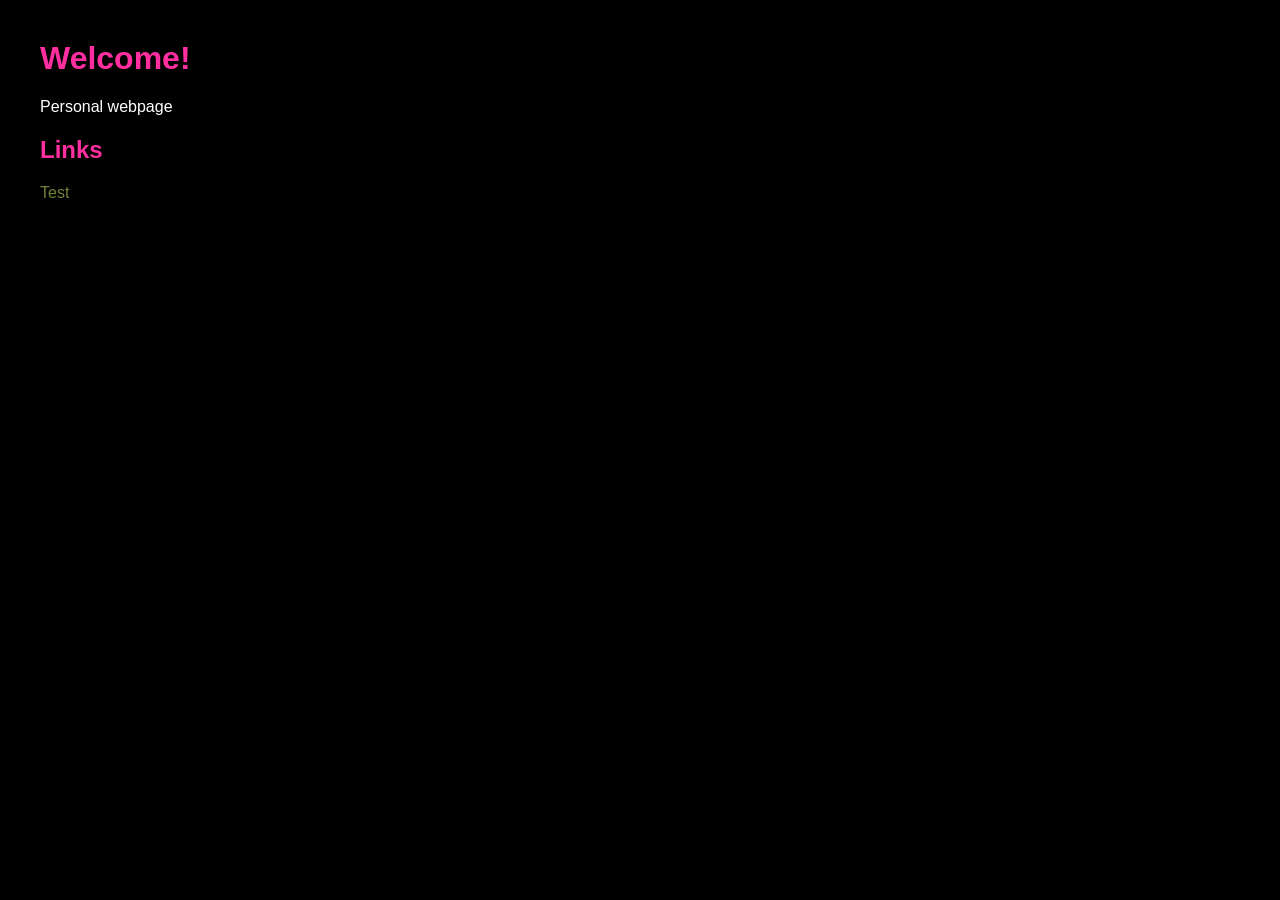
==== index.html @ 4f5c50da "Create index.html" ====
<!DOCTYPE html>
<html lang="fr">
<head>
    <meta charset="UTF-8">
    <title>Romain Azaïs</title>

    <style>
        body {
            background-color: #000000;
            color: #ffffff;
            font-family: Arial, sans-serif;
            margin: 40px;
        }

        h1, h2, h3 {
            color: #ff2fa0;
        }

        a {
            color: #708238;
            text-decoration: none;
        }

        a:hover {
            text-decoration: underline;
        }
    </style>
</head>

<body>

    <h1>Welcome!</h1>

    <p>
        Personal webpage
    </p>

    <h2>Links</h2>

    <p>
        <a href="https://romainazais.github.io">Test</a>
    </p>

</body>
</html>
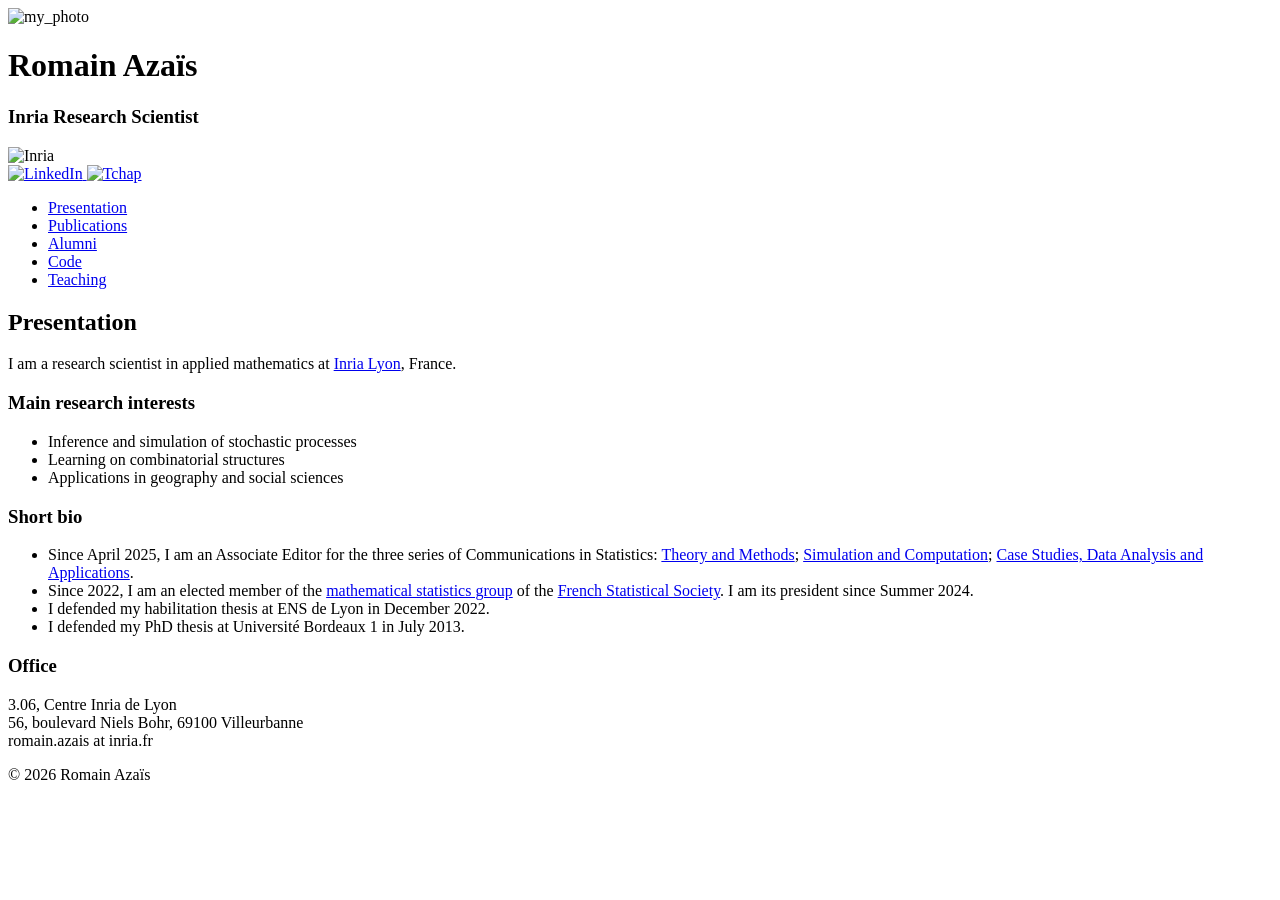
==== commit 32ef1637: "Add files via upload" ====
--- a/index.html
+++ b/index.html
@@ -1,45 +1,91 @@
 <!DOCTYPE html>
 <html lang="fr">
-<head>
-    <meta charset="UTF-8">
-    <title>Romain Azaïs</title>
+    <head>
+        <meta charset="UTF-8">
+        <title>Romain Azaïs</title>
+        <link rel="icon" type="image/png" href="assets/terre.png">
+        <link rel="stylesheet" href="css/style.css">
+    </head>
+    
+    <body>
 
-    <style>
-        body {
-            background-color: #000000;
-            color: #ffffff;
-            font-family: Arial, sans-serif;
-            margin: 40px;
-        }
+        <!-- HEADER -->
+        <header>
+            <!-- Bloc de gauche -->
+            <div class="header-left">
+                <img src="assets/cropped_ra.jpg" alt="my_photo">
+                <div class="header-text">
+                    <h1>Romain Azaïs</h1>
+                    <h3>Inria Research Scientist</h3>
+                </div>
+            </div>
 
-        h1, h2, h3 {
-            color: #ff2fa0;
-        }
+            <!-- Bloc central -->
+            <div class="header-center">
+                <img src="assets/logo_inria.png" alt="Inria">
+            </div>
 
-        a {
-            color: #708238;
-            text-decoration: none;
-        }
+            <!-- Bloc de droite -->
+            <div class="social-icons">
+                <a href="https://www.linkedin.com/in/romainazais/" target="_blank">
+                    <img src="assets/logo_linkedin.png" alt="LinkedIn">
+                </a>
+                <a href="https://www.tchap.gouv.fr/#/user/@romain.azais-inria.fr:agent.education.tchap.gouv.fr" target="_blank">
+                    <img src="assets/logo_tchap.png" alt="Tchap">
+                </a>
+            </div>
+        </header>
 
-        a:hover {
-            text-decoration: underline;
-        }
-    </style>
-</head>
+        <!-- MENU -->
+        <nav>
+            <ul>
+                <li><a href="#">Presentation</a></li>
+                <li><a href="#">Publications</a></li>
+                <li><a href="#">Alumni</a></li>
+                <li><a href="#">Code</a></li>
+                <li><a href="#">Teaching</a></li>
+            </ul>
+        </nav>
 
-<body>
+        <!-- MAIN -->
+        <main>
+            <h2>Presentation</h2>
+            <p>
+                I am a research scientist in applied mathematics at <a href="https://www.inria.fr/fr/centre-inria-de-lyon">Inria Lyon</a>, France.
+            </p>
 
-    <h1>Welcome!</h1>
+            <h3>Main research interests</h3>
 
-    <p>
-        Personal webpage
-    </p>
+            <ul>
+                <li>Inference and simulation of stochastic processes</li>
+                <li>Learning on combinatorial structures</li>
+                <li>Applications in geography and social sciences</li>
+            </ul>
 
-    <h2>Links</h2>
+            <h3>Short bio</h3>
+            <ul>
+                <li>Since April 2025, I am an Associate Editor for the three series of Communications in Statistics: <a href="https://www.tandfonline.com/toc/lsta20/current">Theory and Methods</a>; <a href="https://www.tandfonline.com/toc/lssp20/current">Simulation and Computation</a>; <a href="https://www.tandfonline.com/toc/ucas20/current">Case Studies, Data Analysis and Applications</a>.</li>
+                <li>Since 2022, I am an elected member of the <a href="https://www.sfds.asso.fr/fr/statistique_mathematique/465-statistique_mathematique/">mathematical statistics group</a> of the <a href="https://www.sfds.asso.fr/">French Statistical Society</a>. I am its president since Summer 2024.</li>
+                <li>I defended my habilitation thesis at ENS de Lyon in December 2022.</li>
+                <li>I defended my PhD thesis at Université Bordeaux 1 in July 2013.</li>
+            </ul>
 
-    <p>
-        <a href="https://romainazais.github.io">Test</a>
-    </p>
+            <h3>Office</h3>
+            <p>
+                3.06, Centre Inria de Lyon<br/>
+                56, boulevard Niels Bohr, 69100 Villeurbanne<br/>
+                romain.azais at inria.fr
+            </p>
+        </main>
 
-</body>
-</html>
+        <!-- FOOTER -->
+        <footer>
+            © <span id="year"></span> Romain Azaïs
+        </footer>
+
+        <script>
+            document.getElementById("year").textContent = new Date().getFullYear();
+        </script>
+
+    </body>
+</html>
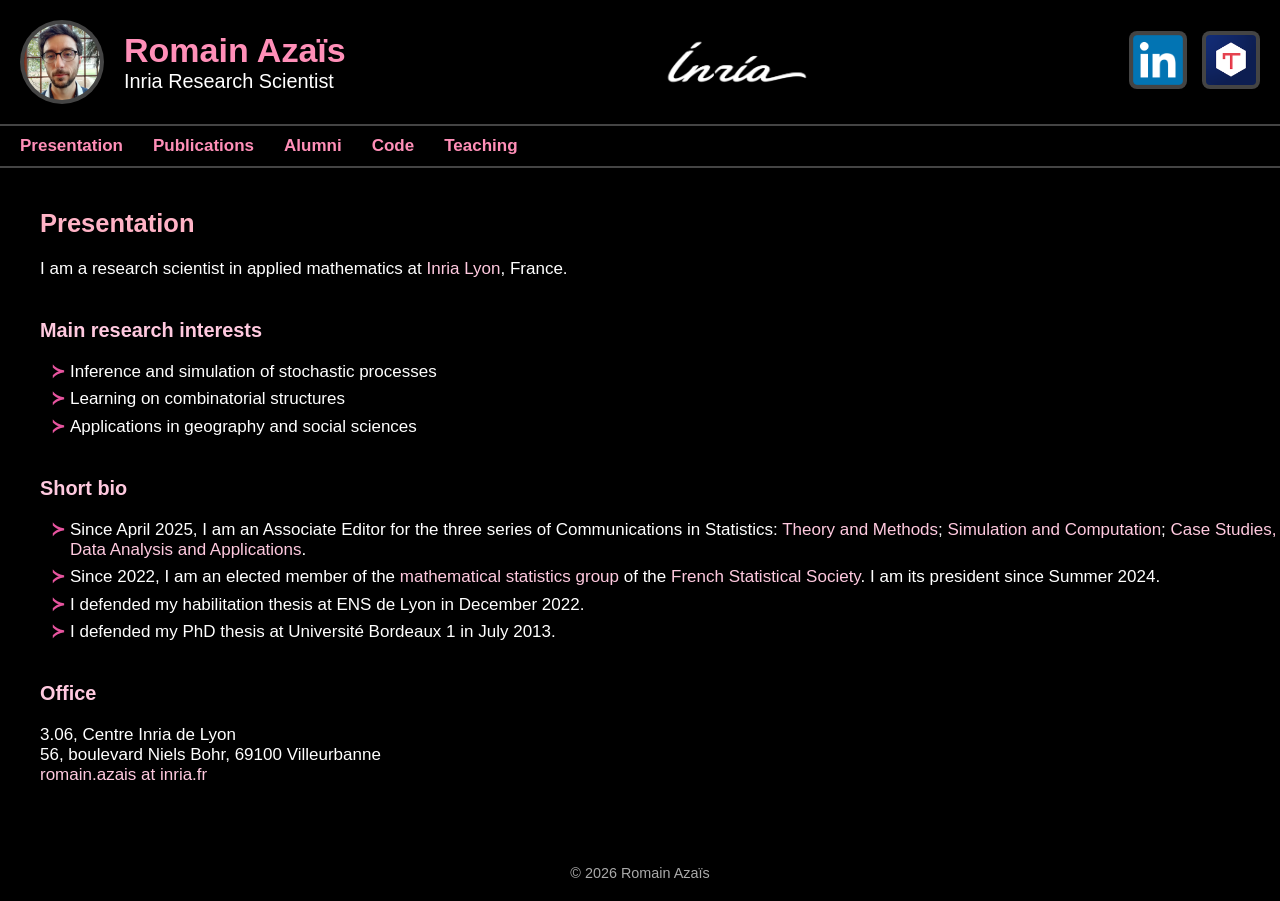
==== commit ce88d292: "Update mailto in index.html" ====
--- a/index.html
+++ b/index.html
@@ -39,11 +39,11 @@
         <!-- MENU -->
         <nav>
             <ul>
-                <li><a href="#">Presentation</a></li>
-                <li><a href="#">Publications</a></li>
-                <li><a href="#">Alumni</a></li>
-                <li><a href="#">Code</a></li>
-                <li><a href="#">Teaching</a></li>
+                <li><a href="index.html">Presentation</a></li>
+                <li><a href="publications.html">Publications</a></li>
+                <li><a href="alumni.html">Alumni</a></li>
+                <li><a href="code.html">Code</a></li>
+                <li><a href="teaching.html">Teaching</a></li>
             </ul>
         </nav>
 
@@ -51,7 +51,7 @@
         <main>
             <h2>Presentation</h2>
             <p>
-                I am a research scientist in applied mathematics at <a href="https://www.inria.fr/fr/centre-inria-de-lyon">Inria Lyon</a>, France.
+                I am a research scientist in applied mathematics at <a href="https://www.inria.fr/fr/centre-inria-de-lyon" target="_blank">Inria Lyon</a>, France.
             </p>
 
             <h3>Main research interests</h3>
@@ -64,8 +64,8 @@
 
             <h3>Short bio</h3>
             <ul>
-                <li>Since April 2025, I am an Associate Editor for the three series of Communications in Statistics: <a href="https://www.tandfonline.com/toc/lsta20/current">Theory and Methods</a>; <a href="https://www.tandfonline.com/toc/lssp20/current">Simulation and Computation</a>; <a href="https://www.tandfonline.com/toc/ucas20/current">Case Studies, Data Analysis and Applications</a>.</li>
-                <li>Since 2022, I am an elected member of the <a href="https://www.sfds.asso.fr/fr/statistique_mathematique/465-statistique_mathematique/">mathematical statistics group</a> of the <a href="https://www.sfds.asso.fr/">French Statistical Society</a>. I am its president since Summer 2024.</li>
+                <li>Since April 2025, I am an Associate Editor for the three series of Communications in Statistics: <a href="https://www.tandfonline.com/toc/lsta20/current" target="_blank">Theory and Methods</a>; <a href="https://www.tandfonline.com/toc/lssp20/current" target="_blank">Simulation and Computation</a>; <a href="https://www.tandfonline.com/toc/ucas20/current" target="_blank">Case Studies, Data Analysis and Applications</a>.</li>
+                <li>Since 2022, I am an elected member of the <a href="https://www.sfds.asso.fr/fr/statistique_mathematique/465-statistique_mathematique/" target="_blank">mathematical statistics group</a> of the <a href="https://www.sfds.asso.fr/" target="_blank">French Statistical Society</a>. I am its president since Summer 2024.</li>
                 <li>I defended my habilitation thesis at ENS de Lyon in December 2022.</li>
                 <li>I defended my PhD thesis at Université Bordeaux 1 in July 2013.</li>
             </ul>
@@ -74,7 +74,7 @@
             <p>
                 3.06, Centre Inria de Lyon<br/>
                 56, boulevard Niels Bohr, 69100 Villeurbanne<br/>
-                romain.azais at inria.fr
+                <a href="mailto:romain.azais@inria.fr">romain.azais at inria.fr</a>
             </p>
         </main>
 
@@ -88,4 +88,4 @@
         </script>
 
     </body>
-</html>+</html>
--- a/css/style.css
+++ b/css/style.css
@@ -0,0 +1,248 @@
+/* ============================= */
+/* BASE                          */
+/* ============================= */
+
+:root {
+    --colA: #FFC9DF;
+    --colB: #FFB3C6;
+    --colC: #FF8FB8;
+    --colD: #E7549F;
+
+    --border-color: #444;
+    --hover-gray: #aaa;
+    --transition: 0.2s ease;
+}
+
+body {
+    margin: 0;
+    font-family: Arial, sans-serif;
+    background-color: black;
+    color: white;
+    font-size: 17px;
+}
+
+
+/* ============================= */
+/* HEADER                        */
+/* ============================= */
+
+header {
+    display: flex;
+    align-items: center;
+    padding: 20px;
+    border-bottom: 2px solid var(--border-color);
+}
+
+/* ----- Bloc de gauche ----- */
+
+.header-left {
+    display: flex;
+    align-items: center;
+    gap: 20px;
+
+    min-width: 250px;
+    flex-shrink: 0;
+}
+
+.header-text {
+    display: flex;
+    flex-direction: column;
+}
+
+.header-text h1,
+.header-text h3 {
+    white-space: nowrap;
+    margin: 0;
+}
+
+header h1 {
+    color: var(--colC);
+}
+
+header h3 {
+    margin-top: 5px;
+    font-weight: normal;
+}
+
+/* Photo de profil */
+
+header > img,
+.header-left > img {
+    width: 76px;
+    height: 76px;
+    border-radius: 50%;
+    padding: 4px;
+    background-color: var(--border-color);
+    transition: var(--transition);
+}
+
+header > img:hover,
+.header-left > img:hover {
+    transform: scale(1.1);
+    background-color: var(--hover-gray);
+}
+
+
+/* ----- Bloc central ----- */
+
+.header-center {
+    flex: 1;
+    display: flex;
+    justify-content: center;
+    align-items: center;
+    gap: 20px;
+}
+
+.header-center img {
+    width: 150px;
+    height: 60px;
+    object-fit: contain;
+}
+
+
+/* ----- Bloc de droite ----- */
+
+.social-icons {
+    margin-left: auto;
+    display: flex;
+    gap: 15px;
+}
+
+.social-icons img {
+    width: 50px;
+    height: 50px;
+    object-fit: contain;
+
+    padding: 4px;
+    border-radius: 8px;
+    background-color: var(--border-color);
+
+    transition: var(--transition);
+}
+
+.social-icons img:hover {
+    transform: scale(1.2);
+    background-color: var(--hover-gray);
+}
+
+
+/* ============================= */
+/* MENU                          */
+/* ============================= */
+
+nav {
+    background-color: black;
+    border-bottom: 2px solid var(--border-color);
+}
+
+nav ul {
+    list-style: none;
+    margin: 0;
+    padding: 10px 20px;
+    display: flex;
+    gap: 30px;
+}
+
+nav a {
+    text-decoration: none;
+    font-weight: bold;
+    color: var(--colC);
+    transition: var(--transition);
+}
+
+nav a:hover {
+    color: var(--colA);
+}
+
+
+/* ============================= */
+/* MAIN                          */
+/* ============================= */
+
+main {
+    padding-top: 20px;
+    padding-left: 40px;
+}
+
+main h2 {
+    color: var(--colB);
+}
+
+main h3 {
+    color: var(--colA);
+    margin-top: 40px;
+}
+
+main em {
+    font-size: 1.05em;
+}
+
+main a {
+    text-decoration: none;
+    color: var(--colA);
+    transition: var(--transition);
+}
+
+main a:hover {
+    color: var(--colD);
+}
+
+main ul {
+    padding-left: 30px;
+}
+
+main ul li {
+    margin-bottom: 0.4em;
+    line-height: 1.2;
+}
+
+main ul li::marker {
+    content: "≻ ";
+    color: var(--colD);
+    font-weight: bold;
+}
+
+
+/* ============================= */
+/* BOUTONS RONDS                 */
+/* ============================= */
+
+.image-link {
+    display: inline-flex;
+    align-items: center;
+    justify-content: center;
+
+    width: 22px;
+    height: 22px;
+
+    background-color: white;
+    border: 2px solid var(--border-color);
+    border-radius: 50%;
+
+    text-decoration: none;
+    transition: var(--transition);
+}
+
+.image-link img {
+    width: 100%;
+    height: 100%;
+    object-fit: contain;
+}
+
+.image-link:hover {
+    transform: scale(1.3);
+    border-color: var(--hover-gray);
+}
+
+
+/* ============================= */
+/* FOOTER                        */
+/* ============================= */
+
+footer {
+    text-align: center;
+    margin-top: 60px;
+    padding: 20px 0;
+    font-size: 0.9rem;
+    color: #aaa;
+}
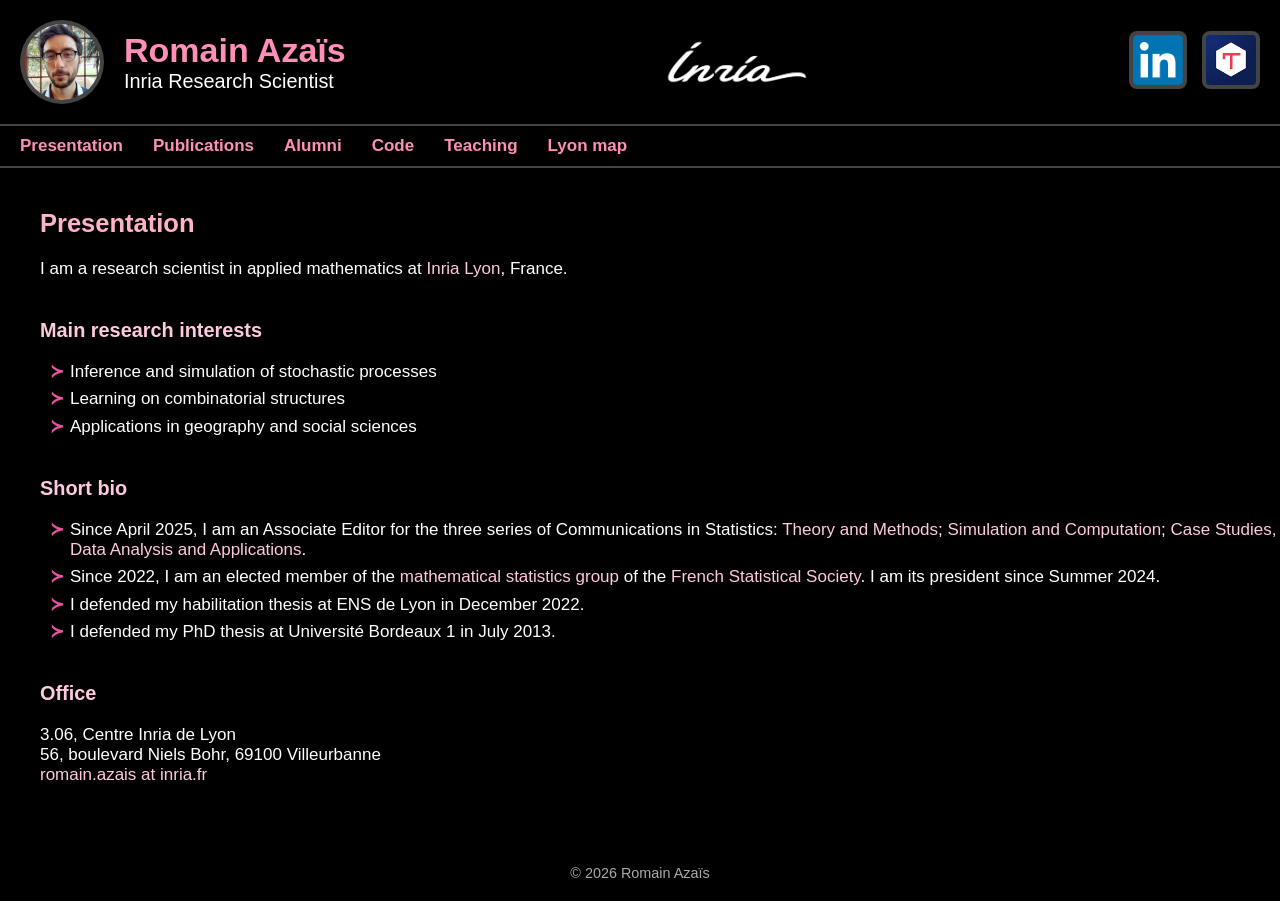
==== commit ff382d5e: "Update index.html : add Lyon map in menu" ====
--- a/index.html
+++ b/index.html
@@ -44,6 +44,7 @@
                 <li><a href="alumni.html">Alumni</a></li>
                 <li><a href="code.html">Code</a></li>
                 <li><a href="teaching.html">Teaching</a></li>
+                <li><a href="lyonmap.html">Lyon map</a></li>
             </ul>
         </nav>
 
--- a/css/style.css
+++ b/css/style.css
@@ -188,16 +188,20 @@
 }
 
 main ul {
+    list-style: none;
     padding-left: 30px;
 }
 
 main ul li {
+    position: relative;
     margin-bottom: 0.4em;
     line-height: 1.2;
 }
 
-main ul li::marker {
-    content: "≻ ";
+main ul li::before {
+    content: "≻";
+    position: absolute;
+    left: -20px;
     color: var(--colD);
     font-weight: bold;
 }
@@ -245,4 +249,4 @@
     padding: 20px 0;
     font-size: 0.9rem;
     color: #aaa;
-}+}
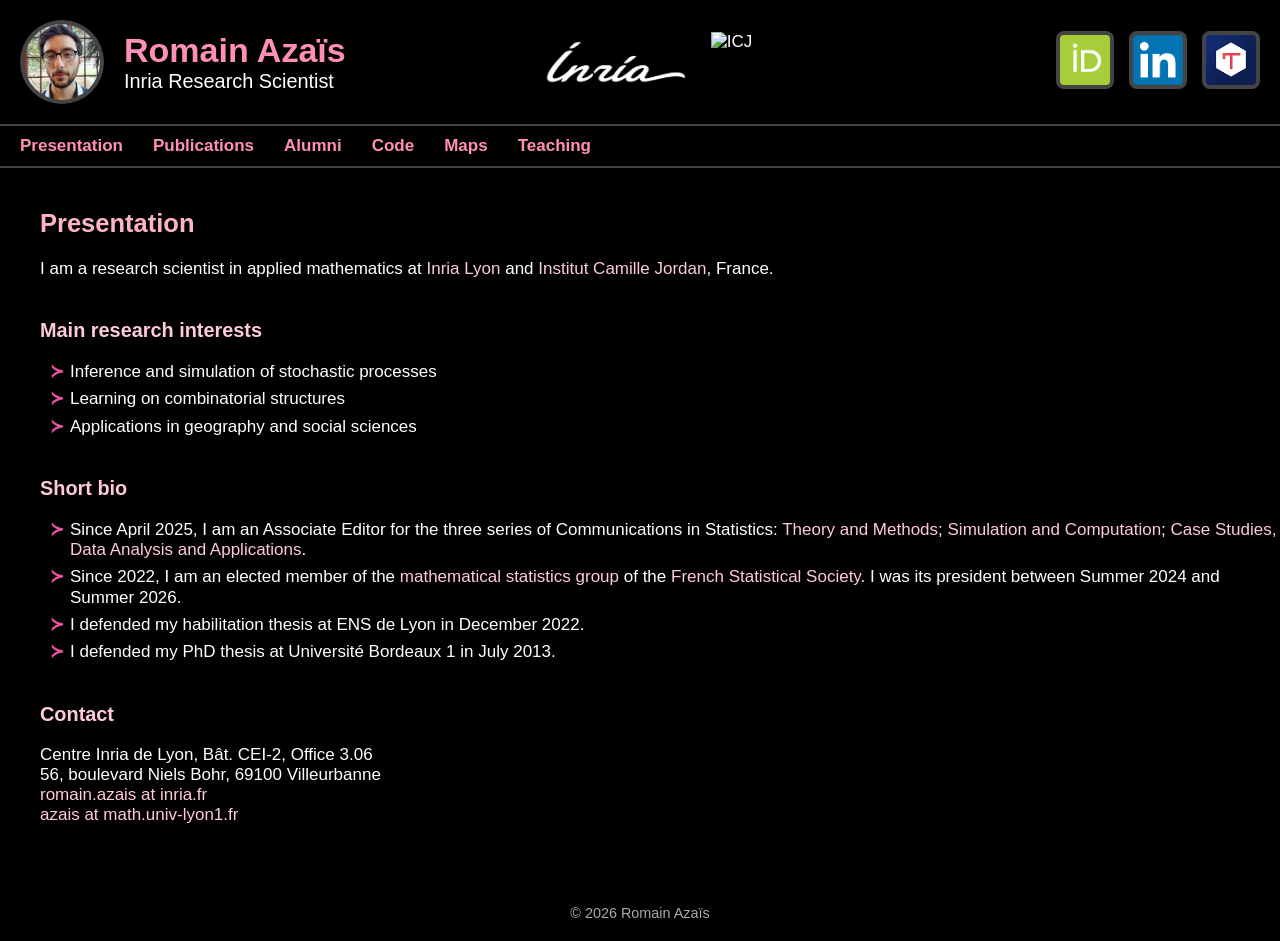
==== commit a7371c5b: "Massive update of webpage + add Lyon map (mobility and rents)" ====
--- a/index.html
+++ b/index.html
@@ -23,10 +23,14 @@
             <!-- Bloc central -->
             <div class="header-center">
                 <img src="assets/logo_inria.png" alt="Inria">
+                <img src="assets/Logo_Institut_Camille_Jordan.png" alt="ICJ">
             </div>
 
             <!-- Bloc de droite -->
             <div class="social-icons">
+                <a href="https://orcid.org/0000-0002-5234-1822/" target="_blank">
+                    <img src="assets/orcid_logo_png.png" alt="ORCID">
+                </a>
                 <a href="https://www.linkedin.com/in/romainazais/" target="_blank">
                     <img src="assets/logo_linkedin.png" alt="LinkedIn">
                 </a>
@@ -43,8 +47,8 @@
                 <li><a href="publications.html">Publications</a></li>
                 <li><a href="alumni.html">Alumni</a></li>
                 <li><a href="code.html">Code</a></li>
+                <li><a href="maps.html">Maps</a></li>
                 <li><a href="teaching.html">Teaching</a></li>
-                <li><a href="lyonmap.html">Lyon map</a></li>
             </ul>
         </nav>
 
@@ -52,7 +56,7 @@
         <main>
             <h2>Presentation</h2>
             <p>
-                I am a research scientist in applied mathematics at <a href="https://www.inria.fr/fr/centre-inria-de-lyon" target="_blank">Inria Lyon</a>, France.
+                I am a research scientist in applied mathematics at <a href="https://www.inria.fr/fr/centre-inria-de-lyon" target="_blank">Inria Lyon</a> and <a href="https://math.univ-lyon1.fr/icj/" target="_blank">Institut Camille Jordan</a>, France.
             </p>
 
             <h3>Main research interests</h3>
@@ -66,16 +70,17 @@
             <h3>Short bio</h3>
             <ul>
                 <li>Since April 2025, I am an Associate Editor for the three series of Communications in Statistics: <a href="https://www.tandfonline.com/toc/lsta20/current" target="_blank">Theory and Methods</a>; <a href="https://www.tandfonline.com/toc/lssp20/current" target="_blank">Simulation and Computation</a>; <a href="https://www.tandfonline.com/toc/ucas20/current" target="_blank">Case Studies, Data Analysis and Applications</a>.</li>
-                <li>Since 2022, I am an elected member of the <a href="https://www.sfds.asso.fr/fr/statistique_mathematique/465-statistique_mathematique/" target="_blank">mathematical statistics group</a> of the <a href="https://www.sfds.asso.fr/" target="_blank">French Statistical Society</a>. I am its president since Summer 2024.</li>
+                <li>Since 2022, I am an elected member of the <a href="https://www.sfds.asso.fr/fr/statistique_mathematique/465-statistique_mathematique/" target="_blank">mathematical statistics group</a> of the <a href="https://www.sfds.asso.fr/" target="_blank">French Statistical Society</a>. I was its president between Summer 2024 and Summer 2026.</li>
                 <li>I defended my habilitation thesis at ENS de Lyon in December 2022.</li>
                 <li>I defended my PhD thesis at Université Bordeaux 1 in July 2013.</li>
             </ul>
 
-            <h3>Office</h3>
+            <h3>Contact</h3>
             <p>
-                3.06, Centre Inria de Lyon<br/>
+                Centre Inria de Lyon, B&acirc;t. CEI-2, Office 3.06<br/>
                 56, boulevard Niels Bohr, 69100 Villeurbanne<br/>
-                <a href="mailto:romain.azais@inria.fr">romain.azais at inria.fr</a>
+                <a href="mailto:romain.azais@inria.fr">romain.azais at inria.fr</a><br/>
+                <a href="mailto:azais@math.univ-lyon1.fr">azais at math.univ-lyon1.fr</a>
             </p>
         </main>
 
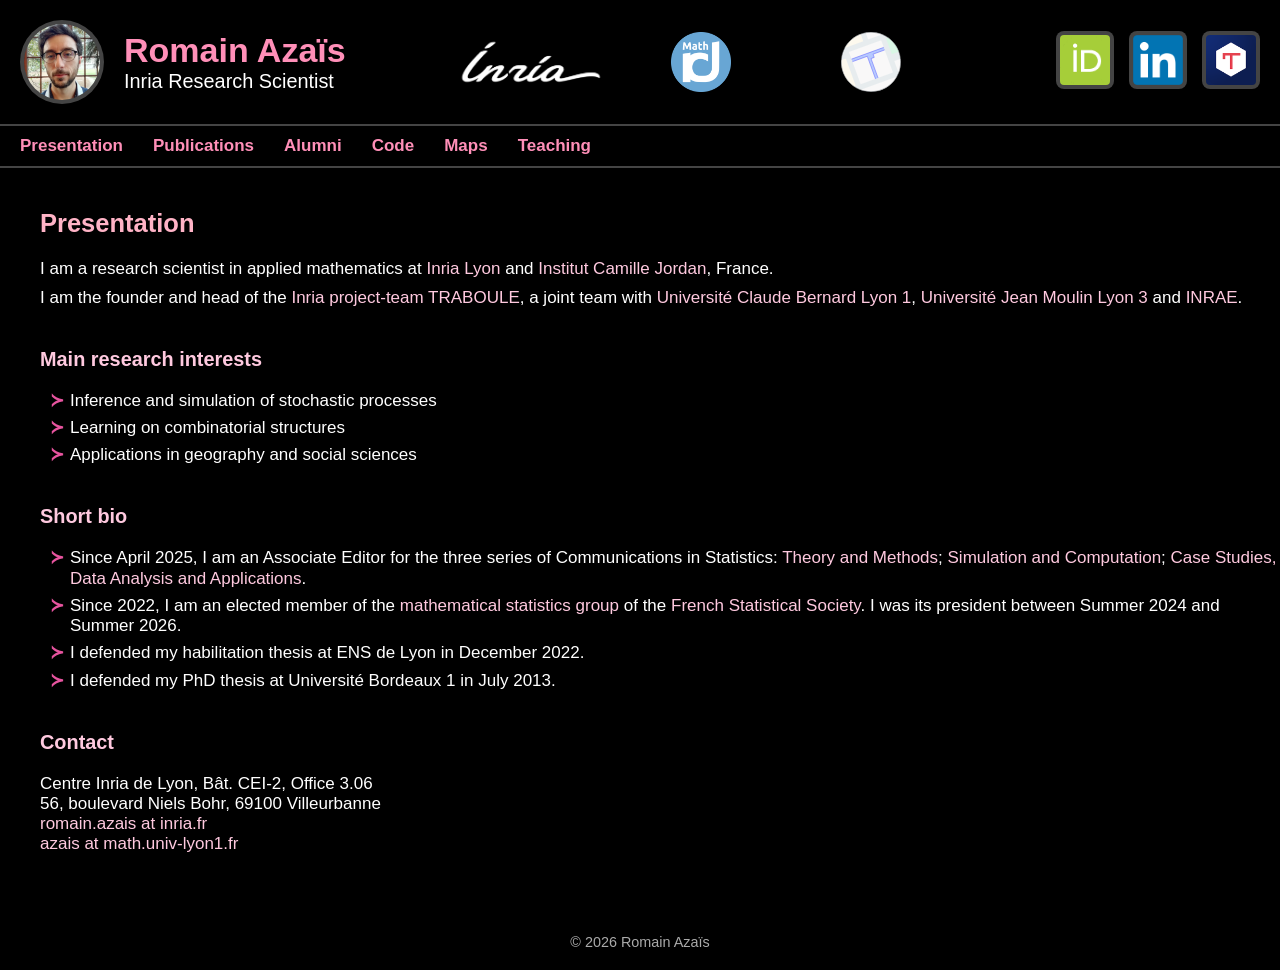
==== commit b515a81e: "update page: add first pieces of info about TRABOULE" ====
--- a/index.html
+++ b/index.html
@@ -24,6 +24,7 @@
             <div class="header-center">
                 <img src="assets/logo_inria.png" alt="Inria">
                 <img src="assets/Logo_Institut_Camille_Jordan.png" alt="ICJ">
+                <img src="assets/traboule_logo_sans_texte.svg" alt="TRABOULE">
             </div>
 
             <!-- Bloc de droite -->
@@ -55,8 +56,11 @@
         <!-- MAIN -->
         <main>
             <h2>Presentation</h2>
-            <p>
+            <p style="margin-bottom: 0.5em;">
                 I am a research scientist in applied mathematics at <a href="https://www.inria.fr/fr/centre-inria-de-lyon" target="_blank">Inria Lyon</a> and <a href="https://math.univ-lyon1.fr/icj/" target="_blank">Institut Camille Jordan</a>, France.
+            </p>
+            <p style="margin-top: 0.5em;">
+                I am the founder and head of the <a href="https://inria.fr/fr/traboule" target="_blank">Inria project-team TRABOULE</a>, a joint team with <a href="https://www.univ-lyon1.fr/" target="_blank">Université Claude Bernard Lyon 1</a>, <a href="https://www.univ-lyon3.fr" target="_blank">Université Jean Moulin Lyon 3</a> and <a href="https://www.inrae.fr" target="_blank">INRAE</a>.
             </p>
 
             <h3>Main research interests</h3>
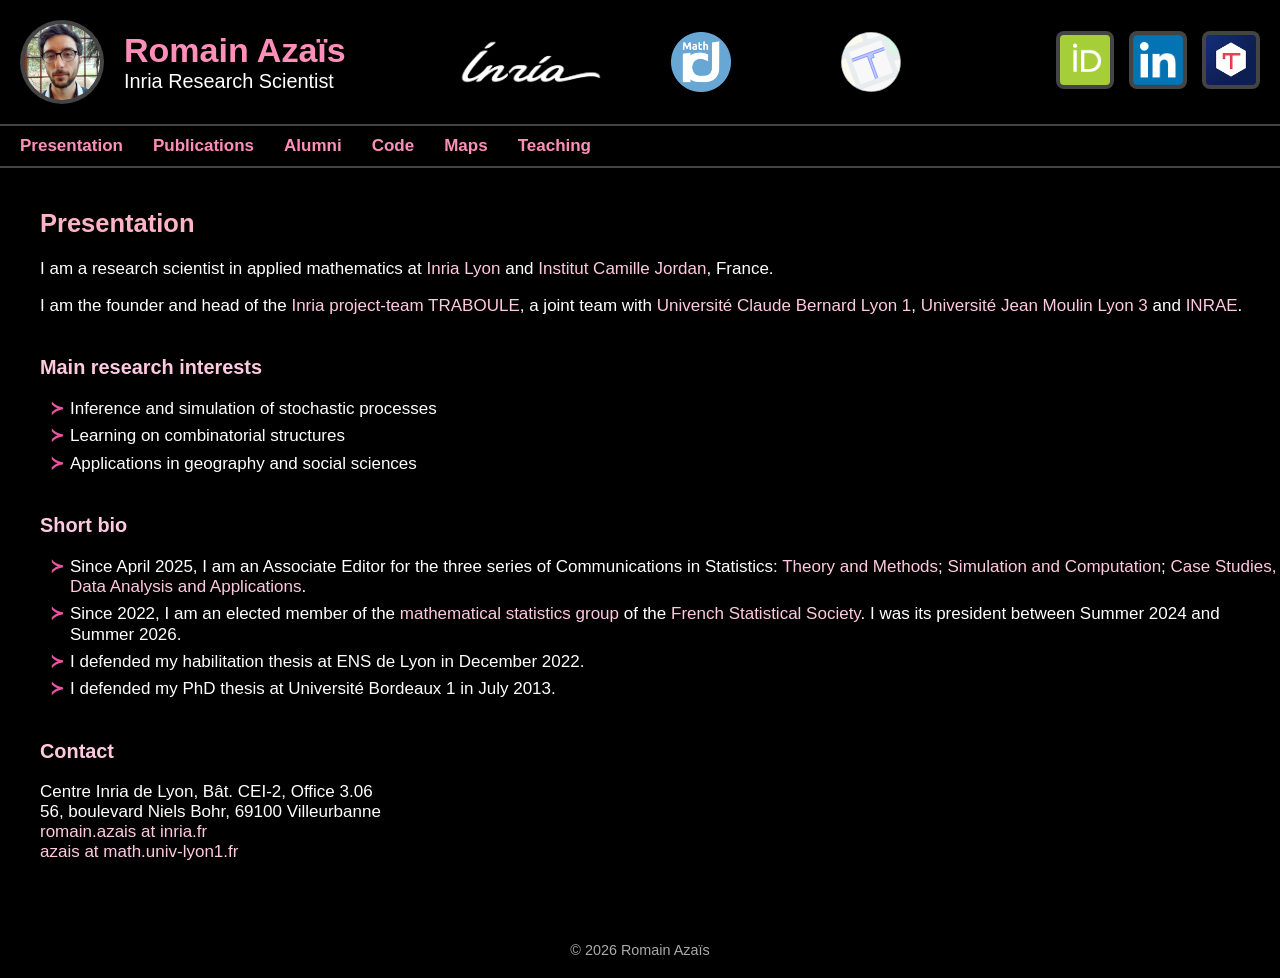
==== commit 0cae2b2e: "add moby-d-ile app (nov26 version)" ====
--- a/index.html
+++ b/index.html
@@ -59,7 +59,7 @@
             <p style="margin-bottom: 0.5em;">
                 I am a research scientist in applied mathematics at <a href="https://www.inria.fr/fr/centre-inria-de-lyon" target="_blank">Inria Lyon</a> and <a href="https://math.univ-lyon1.fr/icj/" target="_blank">Institut Camille Jordan</a>, France.
             </p>
-            <p style="margin-top: 0.5em;">
+            <p>
                 I am the founder and head of the <a href="https://inria.fr/fr/traboule" target="_blank">Inria project-team TRABOULE</a>, a joint team with <a href="https://www.univ-lyon1.fr/" target="_blank">Université Claude Bernard Lyon 1</a>, <a href="https://www.univ-lyon3.fr" target="_blank">Université Jean Moulin Lyon 3</a> and <a href="https://www.inrae.fr" target="_blank">INRAE</a>.
             </p>
 
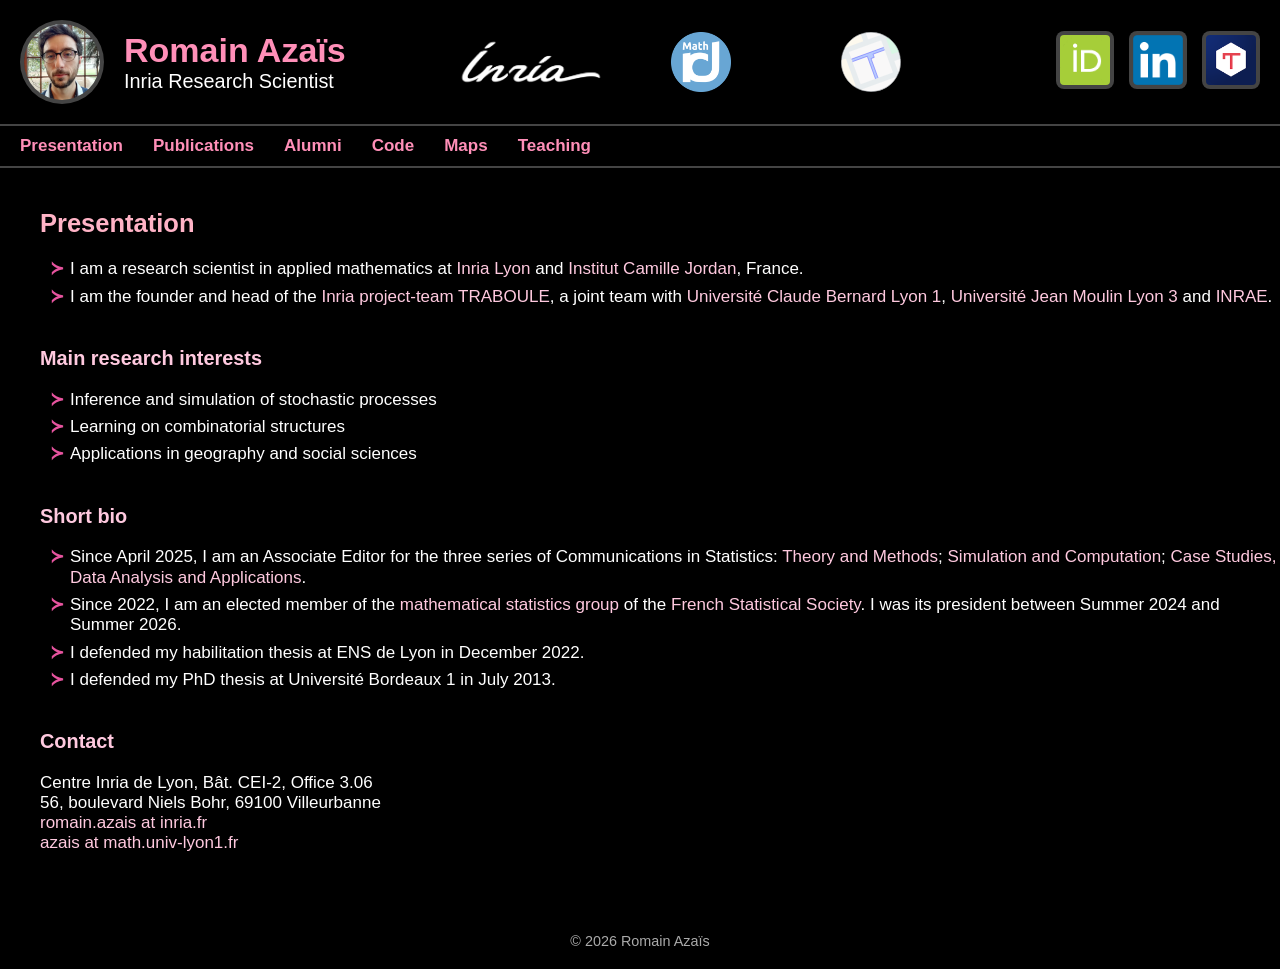
==== commit 3299dddf: "few little changes" ====
--- a/index.html
+++ b/index.html
@@ -56,12 +56,15 @@
         <!-- MAIN -->
         <main>
             <h2>Presentation</h2>
-            <p style="margin-bottom: 0.5em;">
+            <ul>
+                <li>
                 I am a research scientist in applied mathematics at <a href="https://www.inria.fr/fr/centre-inria-de-lyon" target="_blank">Inria Lyon</a> and <a href="https://math.univ-lyon1.fr/icj/" target="_blank">Institut Camille Jordan</a>, France.
-            </p>
-            <p>
+                </li>
+            
+                <li>
                 I am the founder and head of the <a href="https://inria.fr/fr/traboule" target="_blank">Inria project-team TRABOULE</a>, a joint team with <a href="https://www.univ-lyon1.fr/" target="_blank">Université Claude Bernard Lyon 1</a>, <a href="https://www.univ-lyon3.fr" target="_blank">Université Jean Moulin Lyon 3</a> and <a href="https://www.inrae.fr" target="_blank">INRAE</a>.
-            </p>
+                </li>
+            </ul>
 
             <h3>Main research interests</h3>
 
